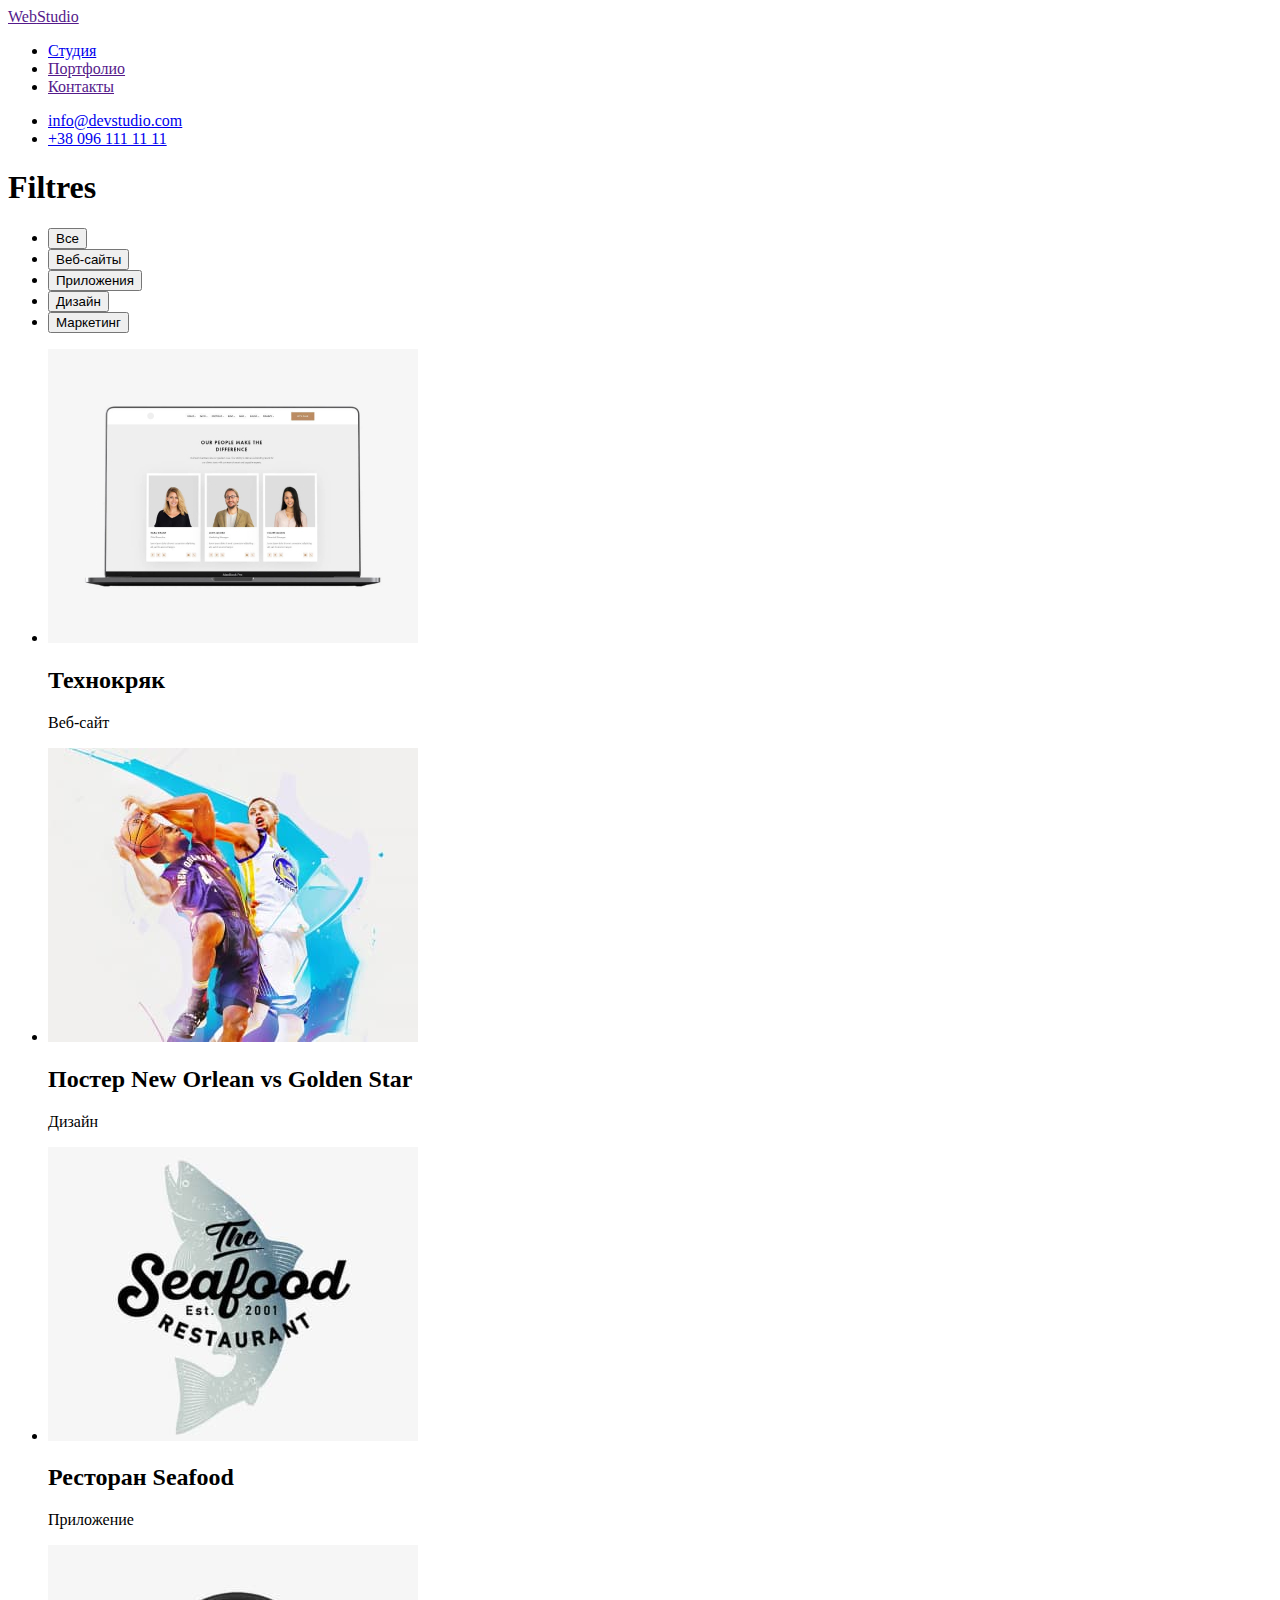
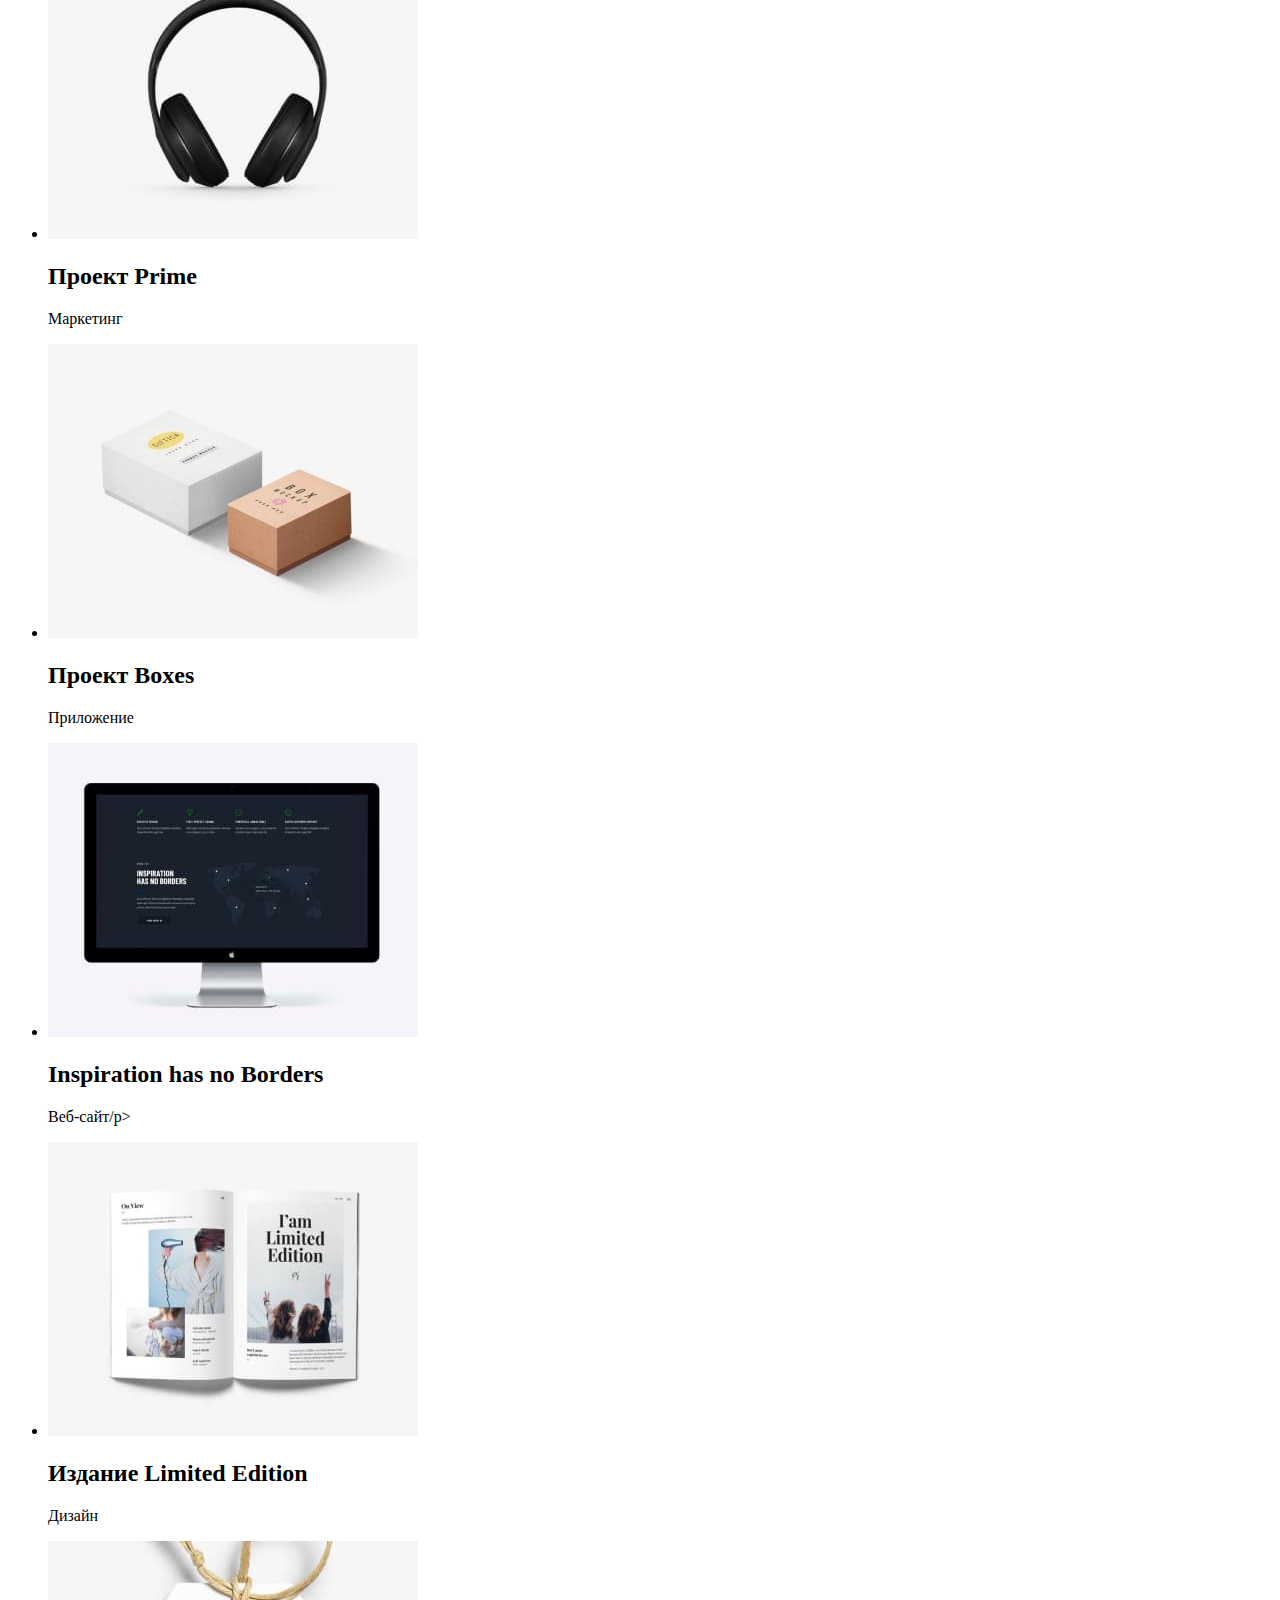
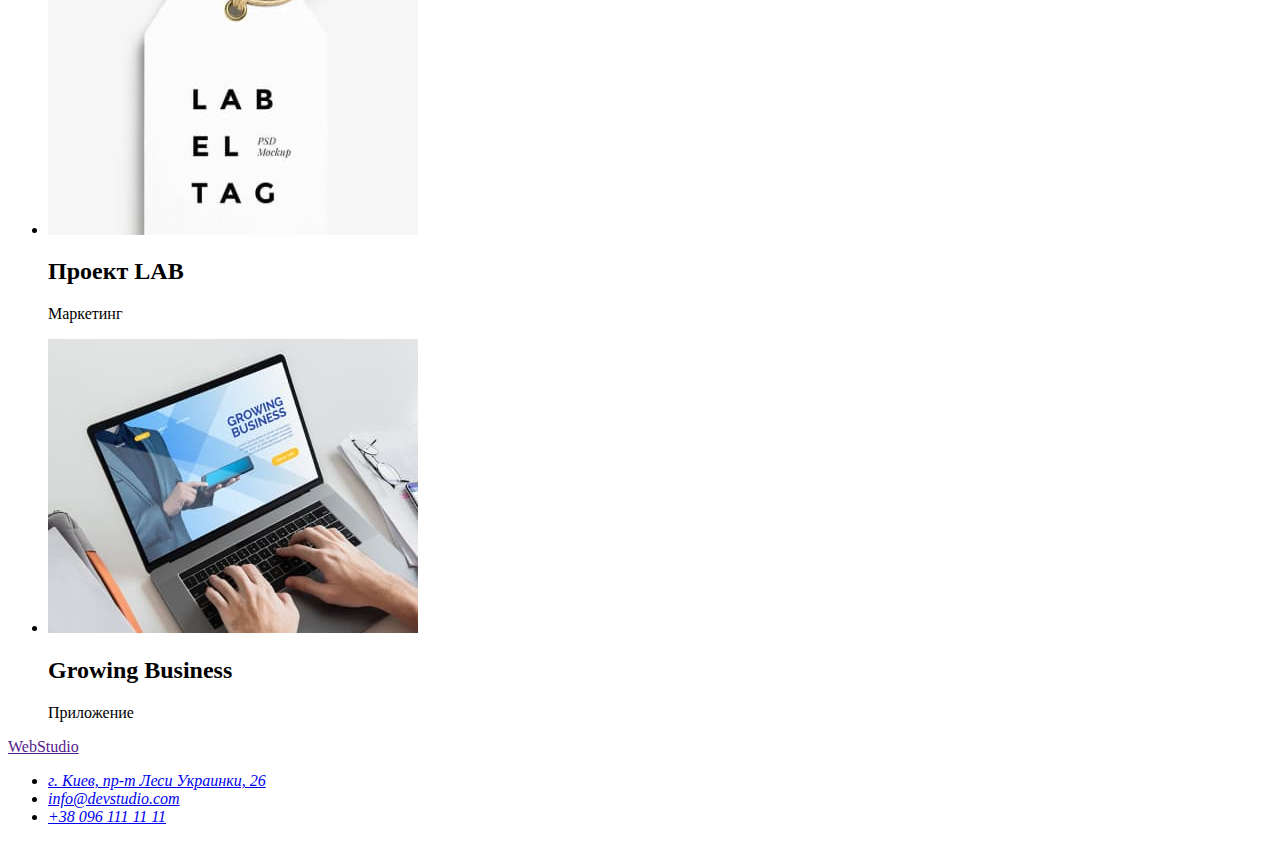
==== portfolio.html @ 5b7902f8 "Add files via upload" ====
<!DOCTYPE html>
<html lang="ru">
  <head>
    <meta charset="UTF-8" />
    <meta name="viewport" content="width=device-width, initial-scale=1.0" />
    <title>Photo app</title>
    <link rel="stylesheet" href="./css/styles.css" />
    <link
      href="https://fonts.googleapis.com/css2?family=Raleway:ital,wght@1,700&family=Roboto:wght@400;500;700;900&display=swap"
      rel="stylesheet"
    />
  </head>
  <body>
    <!-- Шапка сайта -->
    <header>
      <nav>
        <a class="logo" href=""><span>Web</span>Studio</a>
        <ul>
          <li><a class="menu-item" href="./index.html">Студия</a></li>
          <li><a class="menu-item" href="">Портфолио</a></li>
          <li><a class="menu-item" href="">Контакты</a></li>
        </ul>
      </nav>
      <ul>
        <li>
          <a class="contacts" href="mailto:info@devstudio.com"
            >info@devstudio.com</a
          >
        </li>
        <li>
          <a class="contacts" href="tel:+380961111111">+38 096 111 11 11</a>
        </li>
      </ul>
    </header>

    <main>
      <!-- Фильтр -->
      <section>
        <h1 class="section-header">Filtres</h1>
        <ul>
          <li>
            <button class="filters-buttons" type="button">Все</button>
          </li>
          <li>
            <button class="filters-buttons" type="button">Веб-сайты</button>
          </li>
          <li>
            <button class="filters-buttons" type="button">Приложения</button>
          </li>
          <li>
            <button class="filters-buttons" type="button">Дизайн</button>
          </li>
          <li>
            <button class="filters-buttons" type="button">Маркетинг</button>
          </li>
        </ul>
      </section>

      <!-- Примеры работ -->
      <section>
        <ul>
          <li>
            <img src="./images/example1.jpg" alt="Пример сайта" width="370" />
            <h2 class="examples-header">Технокряк</h2>
            <p class="examples-text">Веб-сайт</p>
          </li>

          <li>
            <img src="./images/example2.jpg" alt="Пример постера" width="370" />
            <h2 class="examples-header">Постер New Orlean vs Golden Star</h2>
            <p>Дизайн</p>
          </li>

          <li>
            <img
              src="./images/example9.jpg"
              alt="Пример приложения"
              width="370"
            />
            <h2 class="examples-header">Ресторан Seafood</h2>
            <p>Приложение</p>
          </li>

          <li>
            <img
              src="./images/example3.jpg"
              alt="Чорные наушники"
              width="370"
            />
            <h2 class="examples-header">Проект Prime</h2>
            <p>Маркетинг</p>
          </li>

          <li>
            <img src="./images/example4.jpg" alt="Пример коробок" width="370" />
            <h2 class="examples-header">Проект Boxes</h2>
            <p>Приложение</p>
          </li>

          <li>
            <img
              src="./images/example5.jpg"
              alt="Изображение монитора"
              width="370"
            />
            <h2 class="examples-header">Inspiration has no Borders</h2>
            <p>Веб-сайт/p></p>
          </li>

          <li>
            <img src="./images/example6.jpg" alt="Пример журнала" width="370" />
            <h2 class="examples-header">Издание Limited Edition</h2>
            <p>Дизайн</p>
          </li>

          <li>
            <img
              src="./images/example7.jpg"
              alt="Изображение этикетки"
              width="370"
            />
            <h2 class="examples-header">Проект LAB</h2>
            <p>Маркетинг</p>
          </li>

          <li>
            <img
              src="./images/example8.jpg"
              alt="Изображение ноутбука"
              width="370"
            />
            <h2 class="examples-header">Growing Business</h2>
            <p>Приложение</p>
          </li>
        </ul>
      </section>
    </main>

    <!-- Футер -->
    <footer class="footer">
      <a class="logo" href=""><span>Web</span>Studio</a>
      <address>
        <ul>
          <li>
            <a
              class="company-address"
              href="https://goo.gl/maps/CPtrU1FHBa2aNyZL9"
              target="_blank"
              rel="noopener noreferrer"
              >г. Киев, пр-т Леси Украинки, 26</a
            >
          </li>
          <li>
            <a class="footer-contacts" href="mailto:info@devstudio.com"
              >info@devstudio.com</a
            >
          </li>
          <li>
            <a class="footer-contacts" href="tel:+380961111111"
              >+38 096 111 11 11</a
            >
          </li>
        </ul>
      </address>
    </footer>
  </body>
</html>
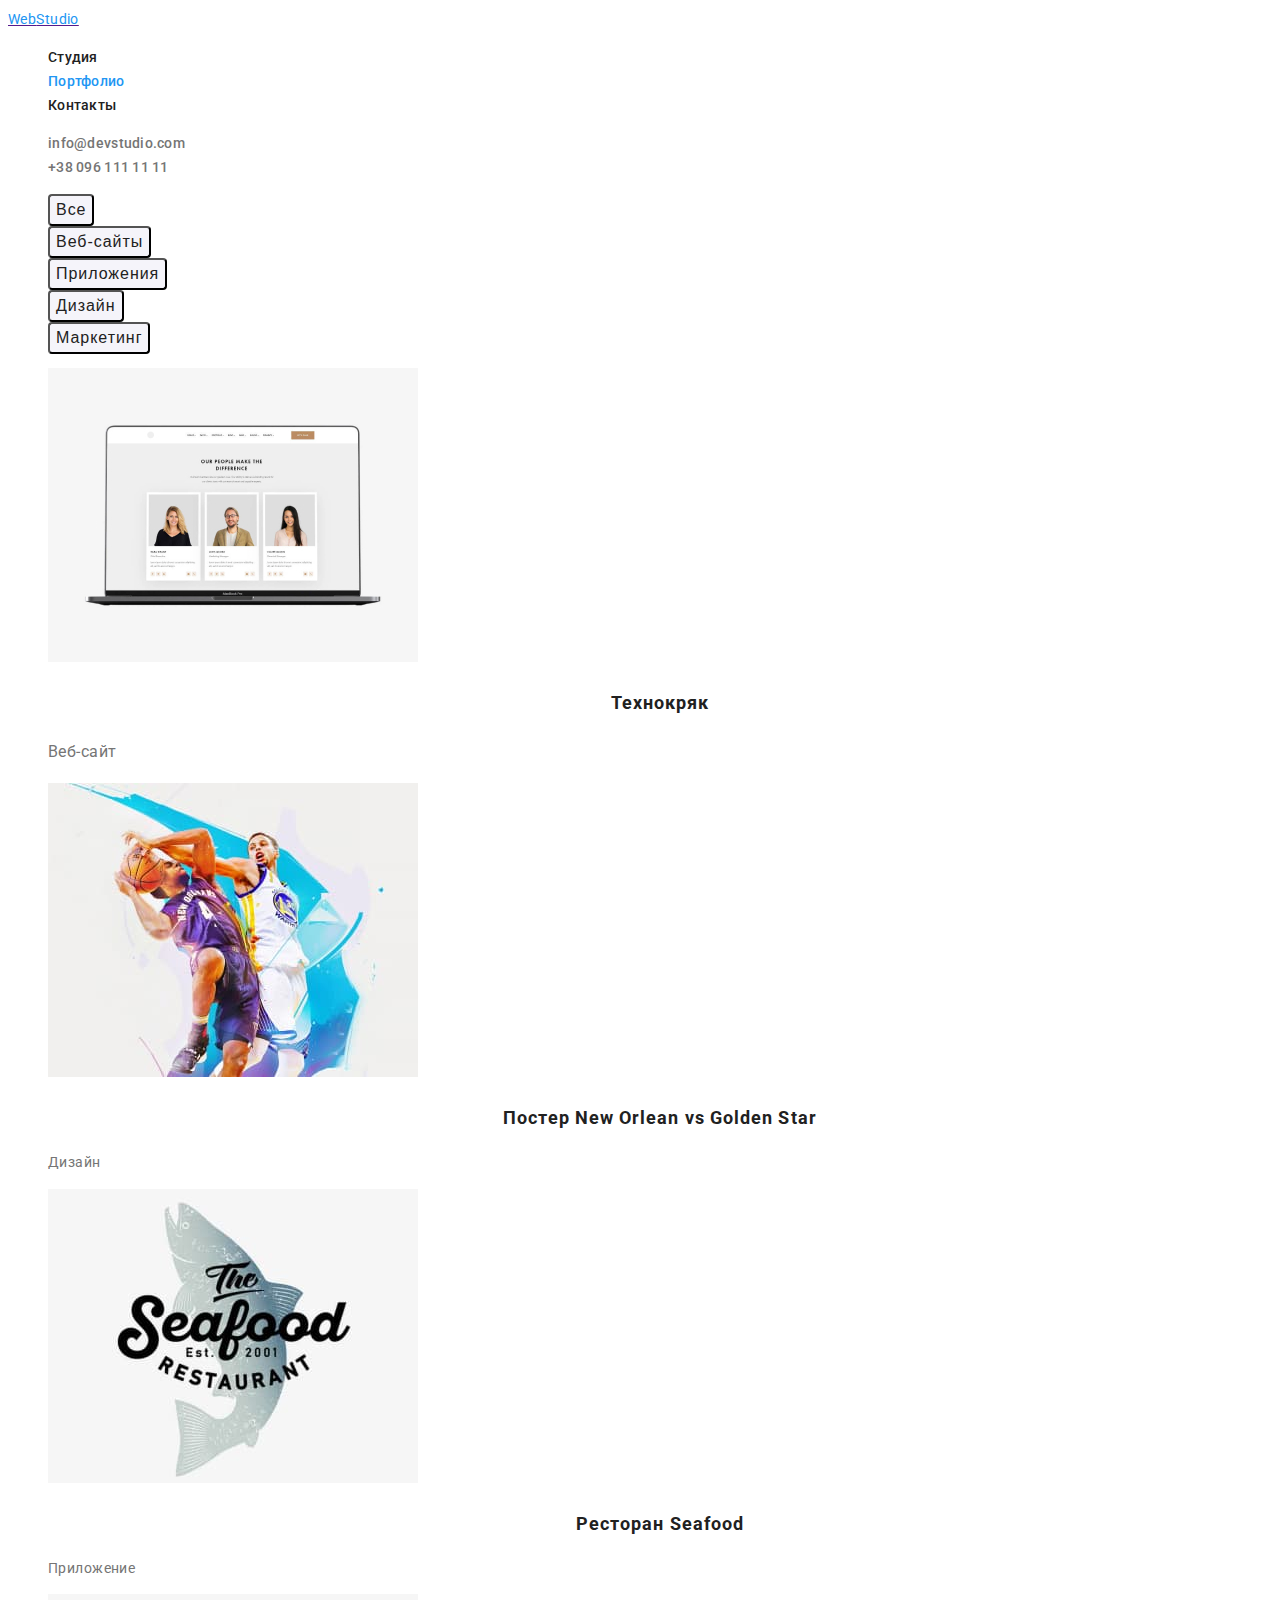
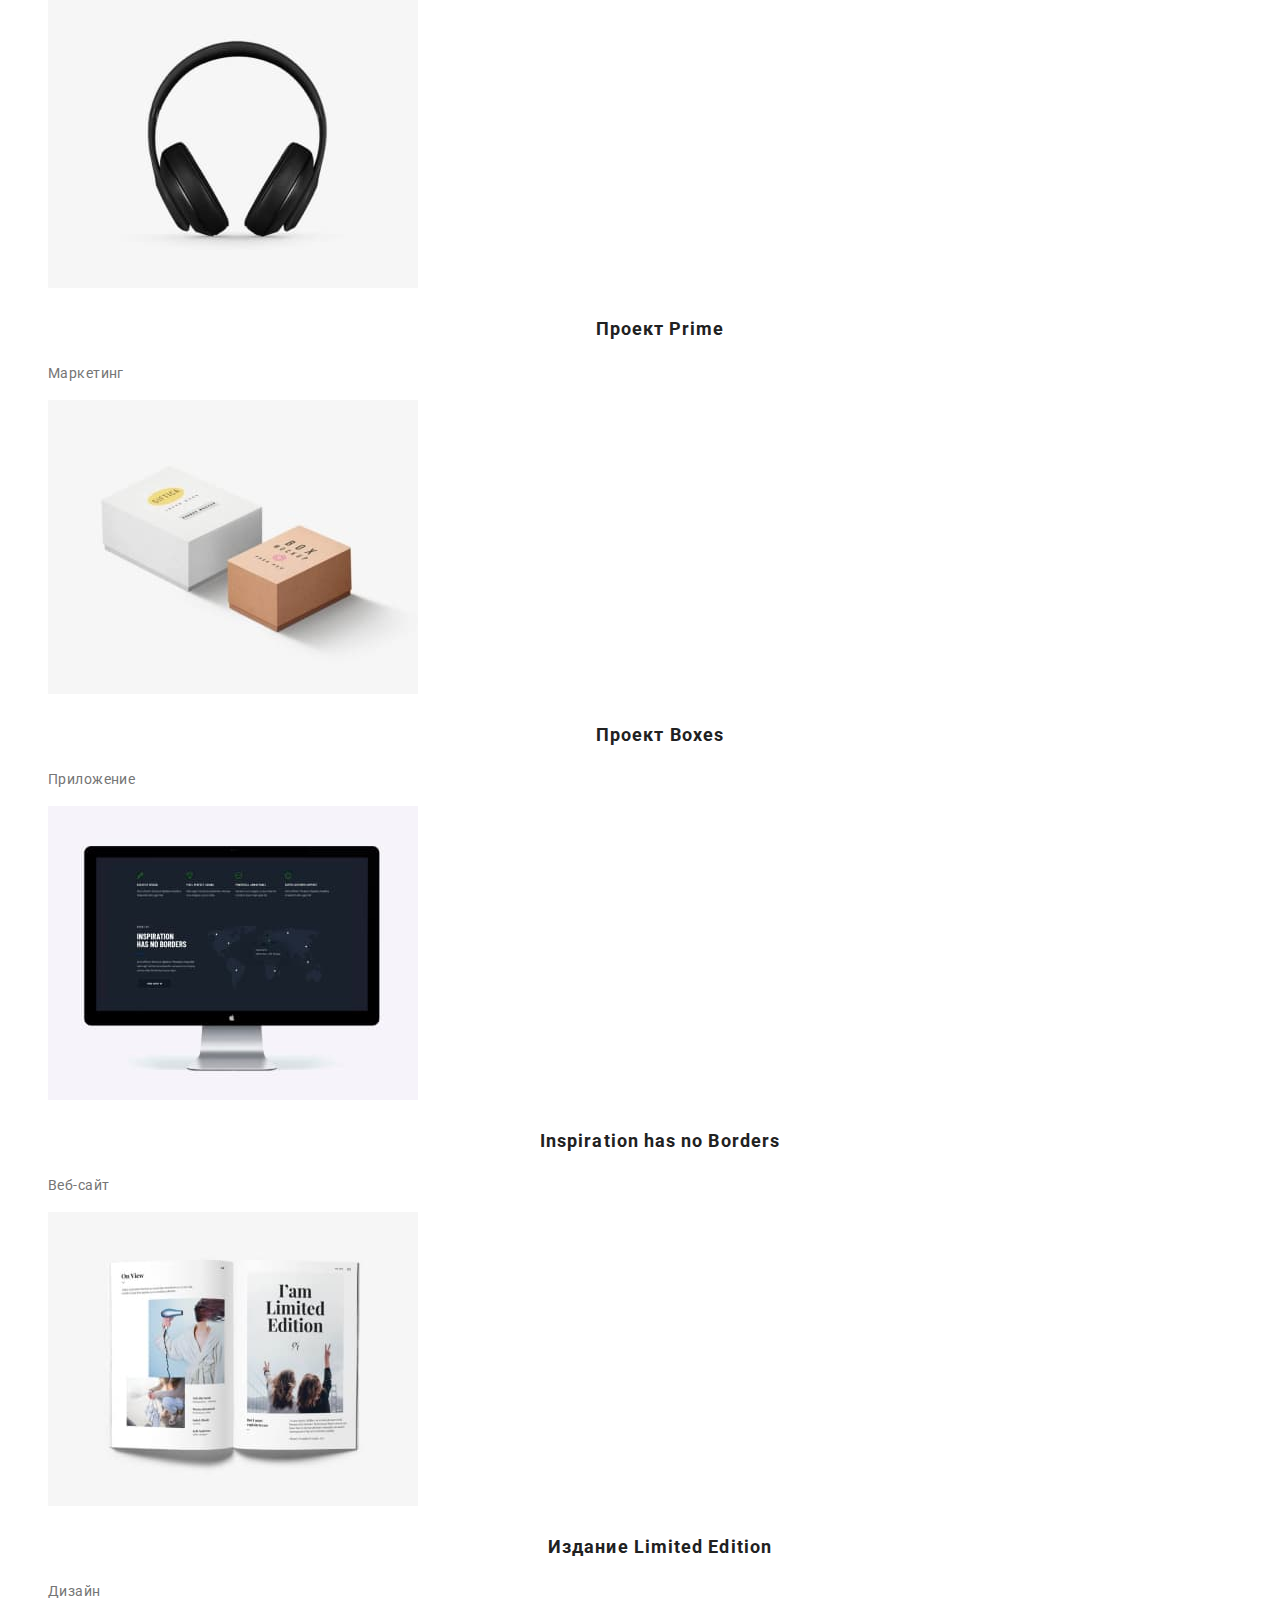
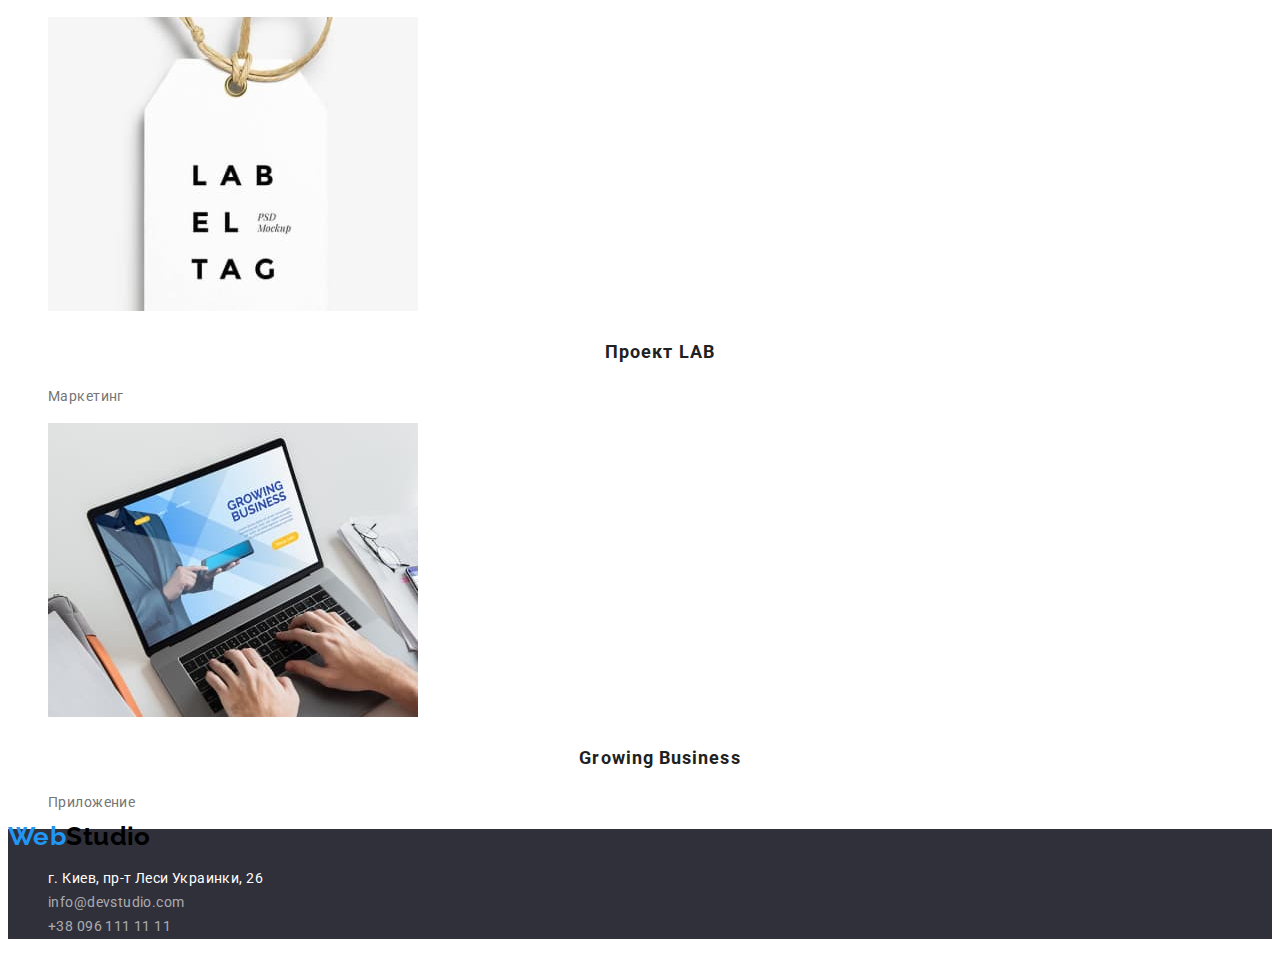
==== commit c97f73ce: "Add files via upload" ====
--- a/portfolio.html
+++ b/portfolio.html
@@ -14,10 +14,12 @@
     <!-- Шапка сайта -->
     <header>
       <nav>
-        <a class="logo" href=""><span>Web</span>Studio</a>
+        <a href=""
+          ><span class="web">Web</span><span class="studio">Studio</span></a
+        >
         <ul>
           <li><a class="menu-item" href="./index.html">Студия</a></li>
-          <li><a class="menu-item" href="">Портфолио</a></li>
+          <li><a class="menu-item active" href="">Портфолио</a></li>
           <li><a class="menu-item" href="">Контакты</a></li>
         </ul>
       </nav>
@@ -54,10 +56,7 @@
             <button class="filters-buttons" type="button">Маркетинг</button>
           </li>
         </ul>
-      </section>
 
-      <!-- Примеры работ -->
-      <section>
         <ul>
           <li>
             <img src="./images/example1.jpg" alt="Пример сайта" width="370" />
@@ -104,7 +103,7 @@
               width="370"
             />
             <h2 class="examples-header">Inspiration has no Borders</h2>
-            <p>Веб-сайт/p></p>
+            <p>Веб-сайт</p>
           </li>
 
           <li>
--- a/css/styles.css
+++ b/css/styles.css
@@ -0,0 +1,203 @@
+:root {
+  --primary-text-color: rgba(117, 117, 117, 1);
+  --secondary-text-color: rgba(255, 255, 255, 0.6);
+  --title-text-color: rgba(33, 33, 33, 1);
+  --accent-color: rgba(33, 150, 243, 1);
+  --primary-white-color: rgba(255, 255, 255, 1);
+}
+
+body {
+  background-color: var(--primary-white-color);
+  color: var(--primary-text-color);
+
+  font-family: 'Roboto', 'OpenSans', sans-serif;
+  letter-spacing: 0.03em;
+  font-size: 14px;
+  line-height: 1.71;
+  text-decoration: none;
+}
+/*-- Шапка сайта --*/
+/* Logo */
+.logo {
+  font-family: 'Raleway';
+  font-style: normal;
+  font-weight: 700;
+  font-size: 26px;
+  line-height: 1.19px;
+
+  color: #000;
+  text-decoration: inherit;
+}
+span {
+  color: #2196f3;
+}
+
+/* Site nav */
+
+li {
+  list-style-type: none;
+}
+
+.menu-item {
+  color: var(--title-text-color);
+
+  font-weight: 500;
+  font-size: 14px;
+  line-height: 1.14;
+  letter-spacing: 0.02em;
+  text-decoration: inherit;
+}
+.active {
+  color: var(--accent-color);
+}
+
+.menu-item:hover,
+.menu-item:focus {
+  color: var(--accent-color);
+}
+
+/* Contacts */
+
+.contacts {
+  color: var(--primary-text-color);
+
+  font-weight: 500;
+  font-size: 14px;
+  line-height: 1.14;
+  letter-spacing: 0.02em;
+  text-decoration: inherit;
+}
+
+.contacts:hover,
+.contacts:focus {
+  color: var(--accent-color);
+}
+
+/* Hero */
+
+.hero {
+  background-color: rgba(47, 48, 58, 1);
+}
+
+.hero-title {
+  color: var(--primary-white-color);
+  font-weight: 900;
+  font-size: 44px;
+  line-height: 1.36;
+  text-align: center;
+
+  letter-spacing: 0.06em;
+  text-transform: uppercase;
+}
+
+button {
+  color: var(--primary-white-color);
+  font-weight: 700;
+  font-size: 16px;
+  line-height: 1.88;
+  display: flex;
+  align-items: center;
+  text-align: center;
+  letter-spacing: 0.06em;
+  background-color: var(--accent-color);
+  cursor: pointer;
+}
+
+/* Преимущества */
+
+.section-header {
+  display: none;
+}
+
+.section-title {
+  color: var(--title-text-color);
+
+  font-weight: 700;
+  font-size: 14px;
+  line-height: 1.14;
+
+  text-transform: uppercase;
+}
+
+/* Чем занимаемся */
+
+h2 {
+  color: var(--title-text-color);
+  font-weight: 700;
+  font-size: 36px;
+  line-height: 1.17;
+  text-align: center;
+}
+
+/* Наша команда */
+
+.team {
+  background-color: #f5f4fa;
+}
+
+.teammember-name {
+  color: var(--title-text-color);
+  font-weight: 500;
+  font-size: 16px;
+  line-height: 1.19;
+  text-align: center;
+}
+
+.teammember-job {
+  font-size: 16px;
+  line-height: 1.19;
+  text-align: center;
+}
+
+/*-- Футер --*/
+
+.footer {
+  background-color: rgba(47, 48, 58, 1);
+}
+
+.company-address {
+  color: var(--primary-white-color);
+
+  font-style: normal;
+  line-height: 1.71;
+  text-decoration: inherit;
+}
+.footer-contacts {
+  color: var(--secondary-text-color);
+
+  font-style: normal;
+  font-size: 14px;
+  line-height: 1.71;
+  text-decoration: inherit;
+}
+.footer-contacts:hover,
+.footer-contacts:focus {
+  color: var(--accent-color);
+}
+.filters-buttons {
+  background-color: #f5f4fa;
+  border-radius: 4px;
+  color: var(--title-text-color);
+
+  font-weight: 500;
+  font-size: 16px;
+  line-height: 1.63;
+  cursor: pointer;
+}
+.filters-buttons:hover,
+.filters-buttons:focus {
+  color: var(--primary-white-color);
+  background-color: var(--accent-color);
+}
+.examples-header {
+  color: var(--title-text-color);
+  font-weight: 700;
+  font-size: 18px;
+  line-height: 2;
+
+  letter-spacing: 0.06em;
+}
+.examples-text {
+  font-size: 16px;
+  line-height: 1.88;
+}
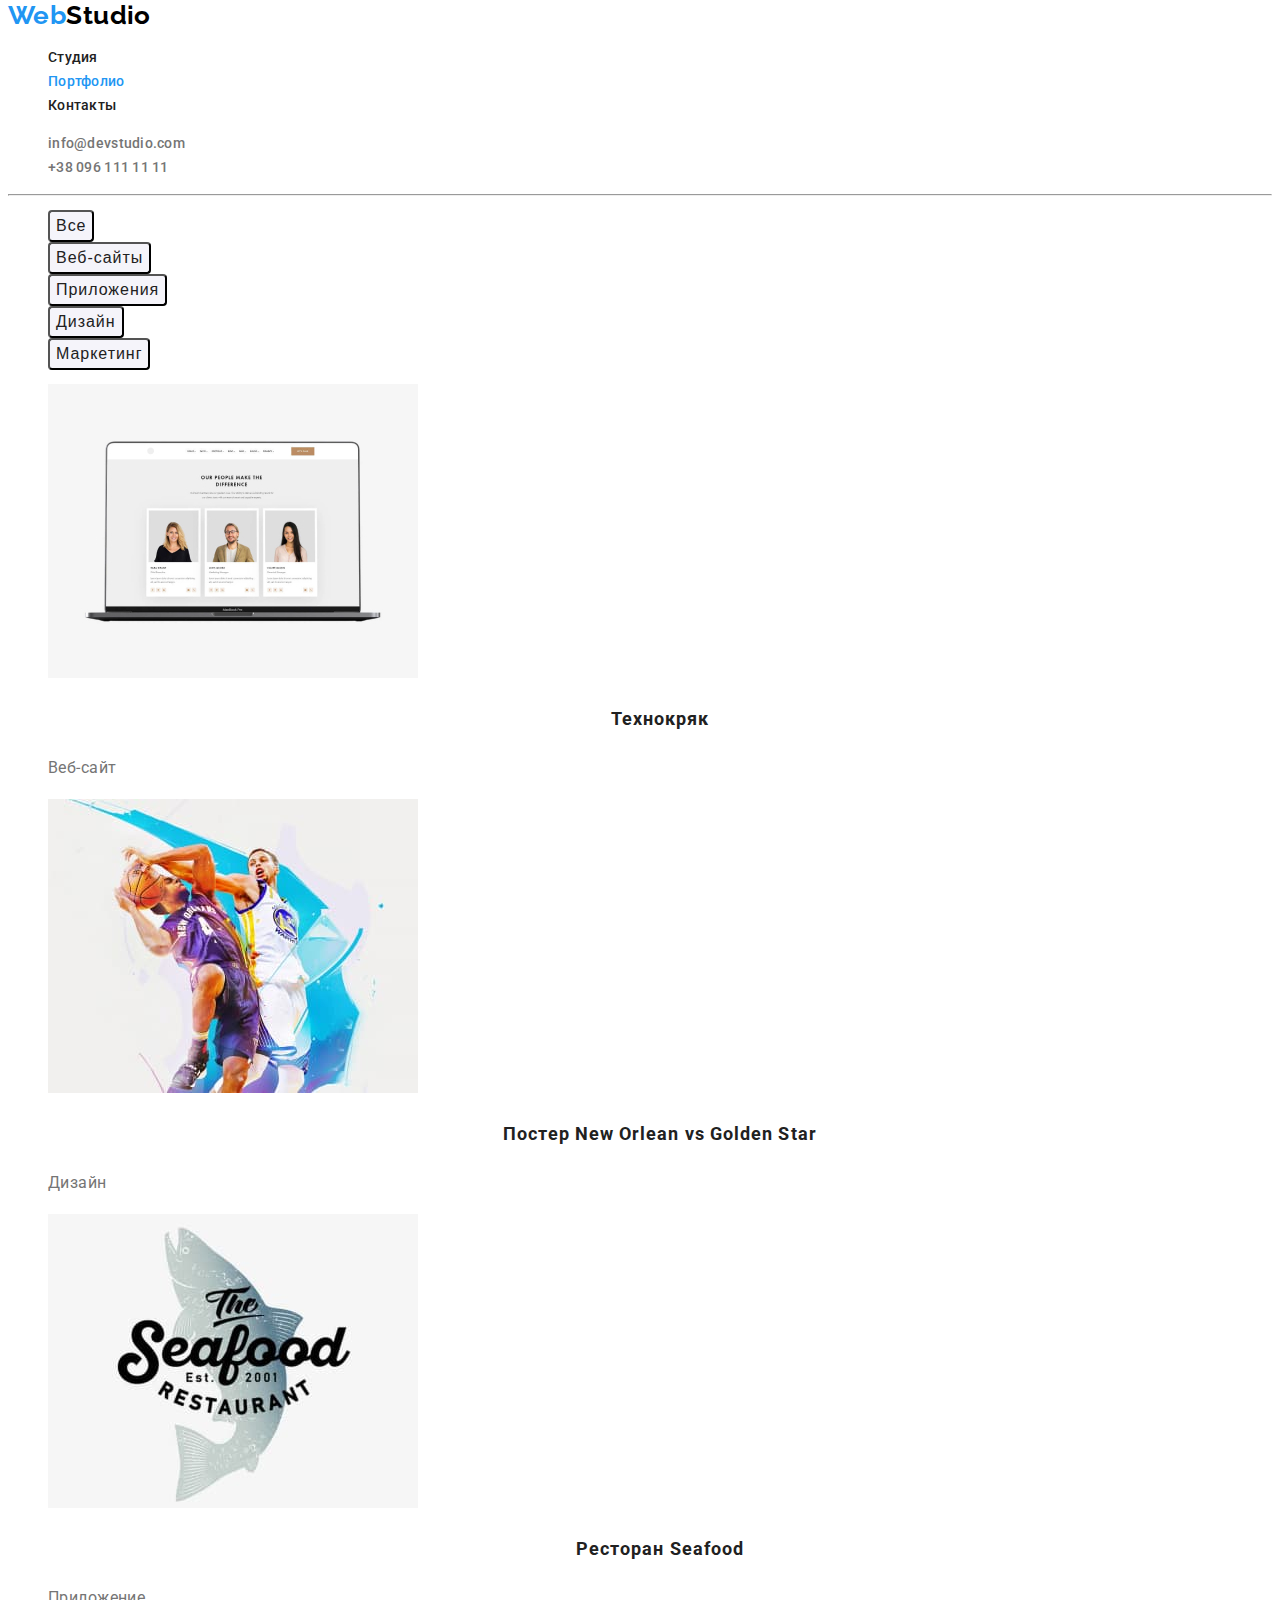
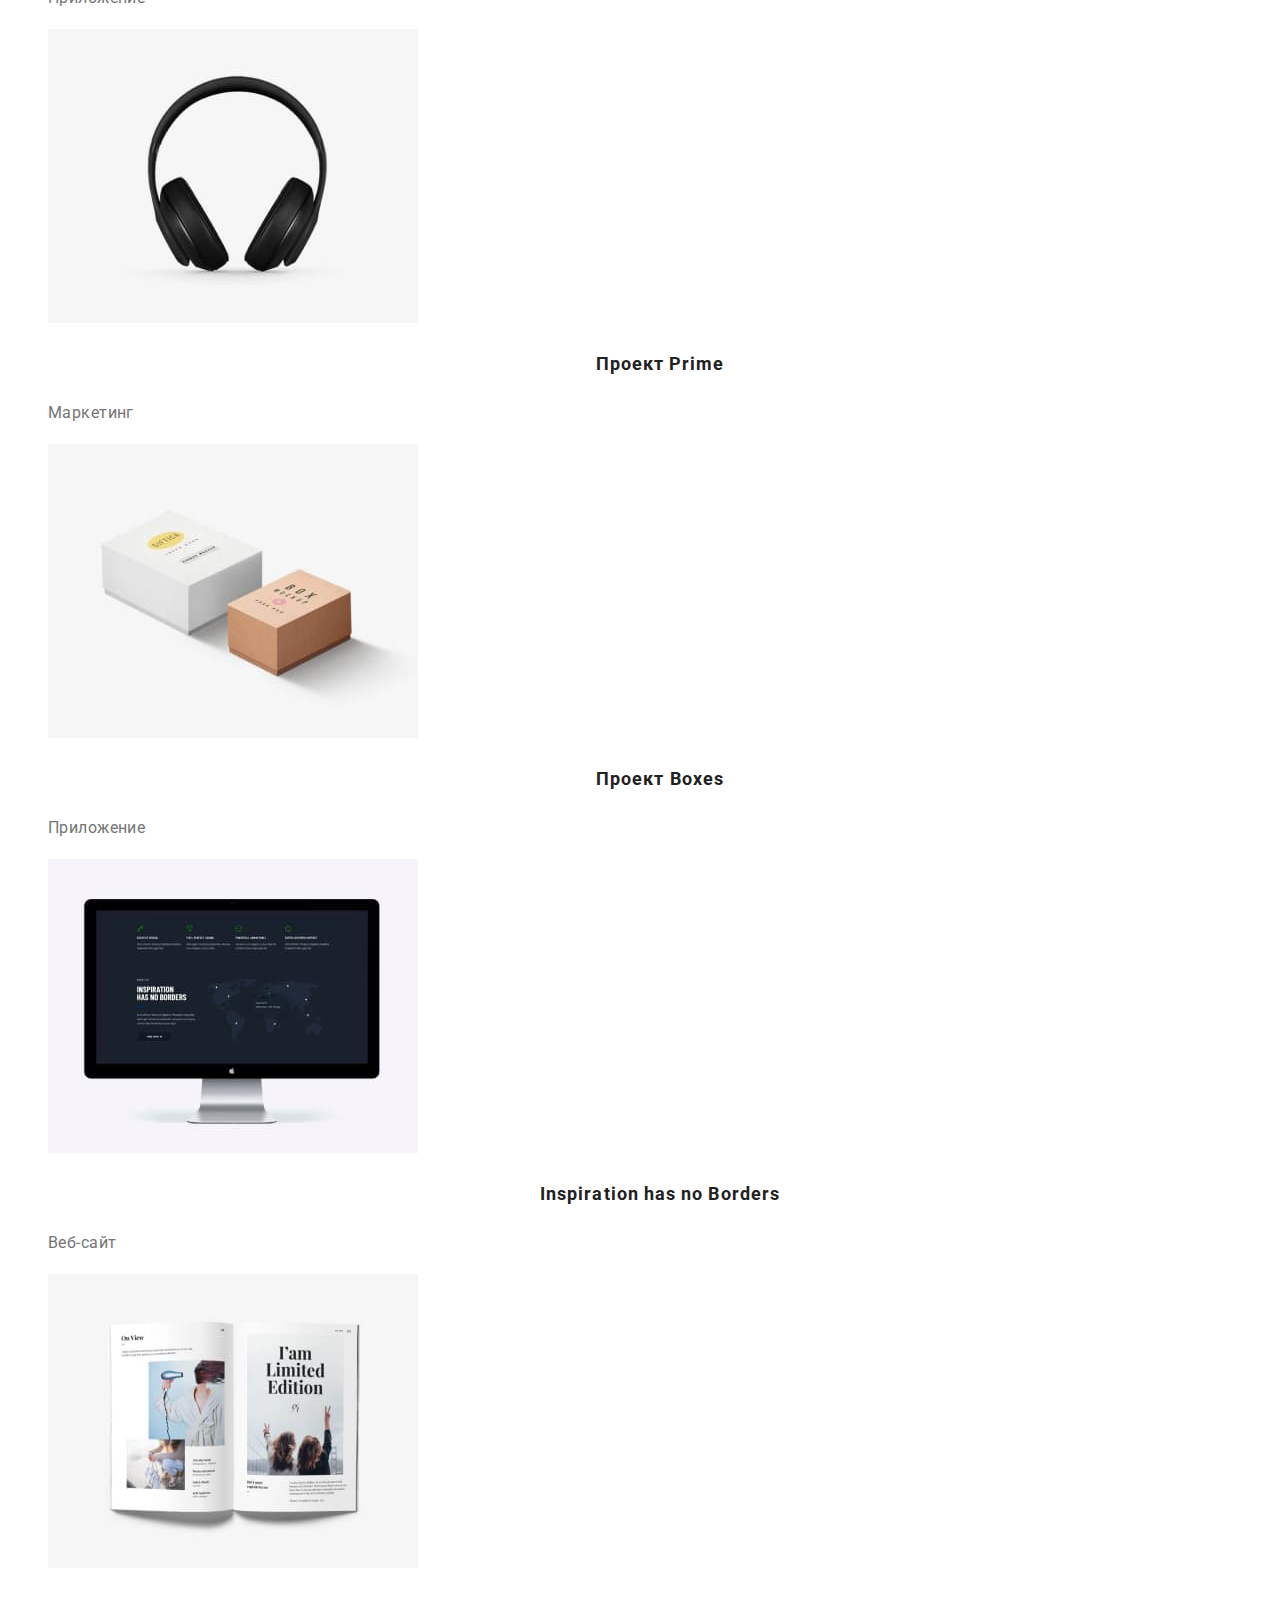
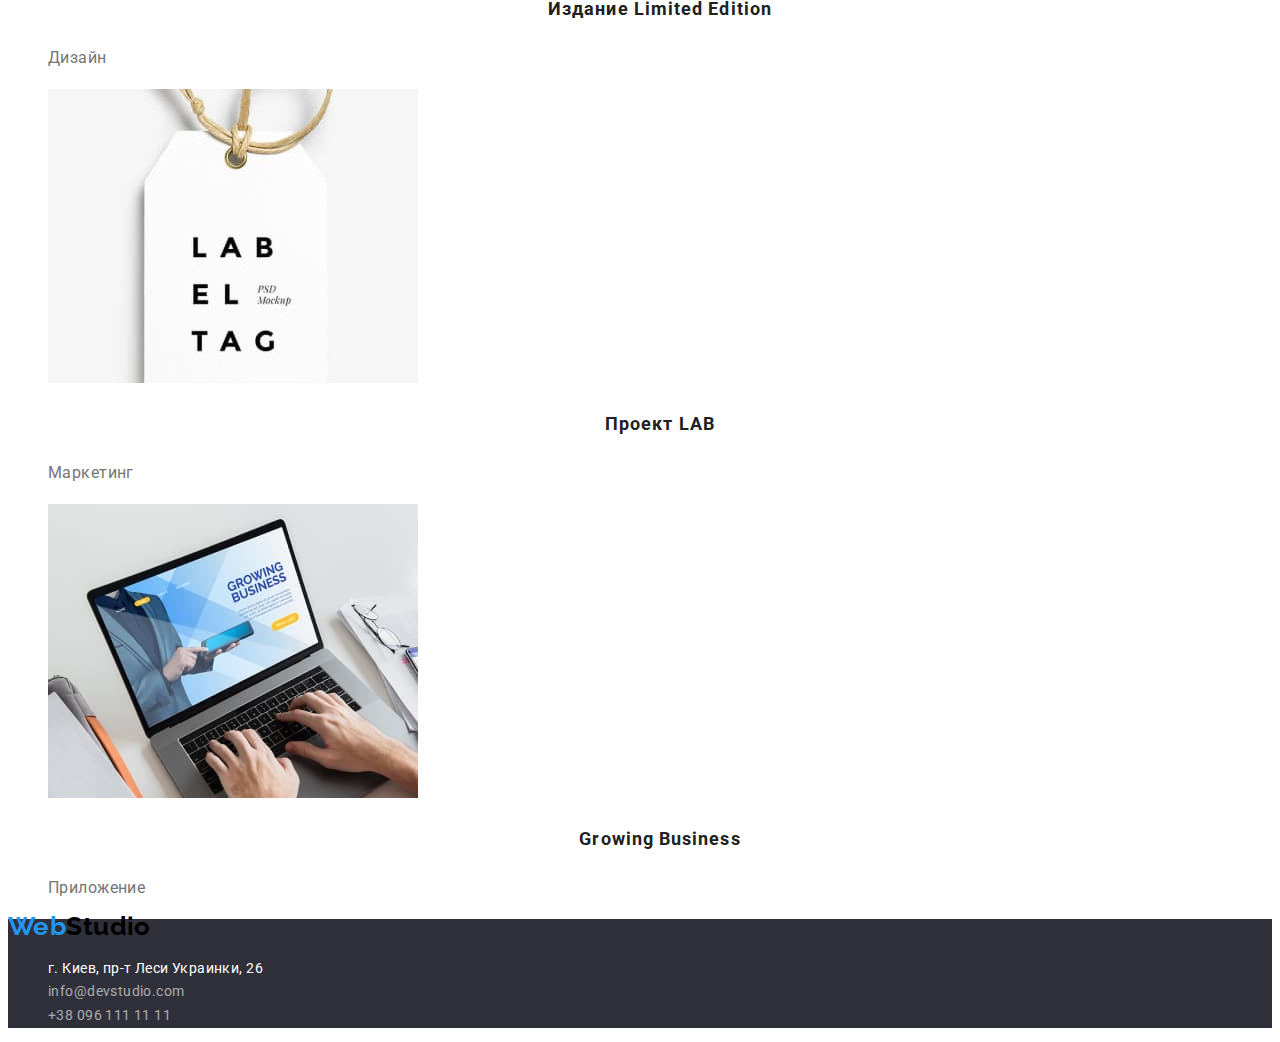
==== commit 8d00e040: "Add files via upload" ====
--- a/portfolio.html
+++ b/portfolio.html
@@ -6,7 +6,7 @@
     <title>Photo app</title>
     <link rel="stylesheet" href="./css/styles.css" />
     <link
-      href="https://fonts.googleapis.com/css2?family=Raleway:ital,wght@1,700&family=Roboto:wght@400;500;700;900&display=swap"
+      href="https://fonts.googleapis.com/css2?family=Raleway:wght@700&family=Roboto:wght@400;500;700;900&display=swap"
       rel="stylesheet"
     />
   </head>
@@ -14,9 +14,7 @@
     <!-- Шапка сайта -->
     <header>
       <nav>
-        <a href=""
-          ><span class="web">Web</span><span class="studio">Studio</span></a
-        >
+        <a class="logo" href=""><span>Web</span>Studio</a>
         <ul>
           <li><a class="menu-item" href="./index.html">Студия</a></li>
           <li><a class="menu-item active" href="">Портфолио</a></li>
@@ -34,7 +32,7 @@
         </li>
       </ul>
     </header>
-
+    <hr />
     <main>
       <!-- Фильтр -->
       <section>
@@ -67,7 +65,7 @@
           <li>
             <img src="./images/example2.jpg" alt="Пример постера" width="370" />
             <h2 class="examples-header">Постер New Orlean vs Golden Star</h2>
-            <p>Дизайн</p>
+            <p class="examples-text">Дизайн</p>
           </li>
 
           <li>
@@ -77,7 +75,7 @@
               width="370"
             />
             <h2 class="examples-header">Ресторан Seafood</h2>
-            <p>Приложение</p>
+            <p class="examples-text">Приложение</p>
           </li>
 
           <li>
@@ -87,13 +85,13 @@
               width="370"
             />
             <h2 class="examples-header">Проект Prime</h2>
-            <p>Маркетинг</p>
+            <p class="examples-text">Маркетинг</p>
           </li>
 
           <li>
             <img src="./images/example4.jpg" alt="Пример коробок" width="370" />
             <h2 class="examples-header">Проект Boxes</h2>
-            <p>Приложение</p>
+            <p class="examples-text">Приложение</p>
           </li>
 
           <li>
@@ -103,13 +101,13 @@
               width="370"
             />
             <h2 class="examples-header">Inspiration has no Borders</h2>
-            <p>Веб-сайт</p>
+            <p class="examples-text">Веб-сайт</p>
           </li>
 
           <li>
             <img src="./images/example6.jpg" alt="Пример журнала" width="370" />
             <h2 class="examples-header">Издание Limited Edition</h2>
-            <p>Дизайн</p>
+            <p class="examples-text">Дизайн</p>
           </li>
 
           <li>
@@ -119,7 +117,7 @@
               width="370"
             />
             <h2 class="examples-header">Проект LAB</h2>
-            <p>Маркетинг</p>
+            <p class="examples-text">Маркетинг</p>
           </li>
 
           <li>
@@ -129,7 +127,7 @@
               width="370"
             />
             <h2 class="examples-header">Growing Business</h2>
-            <p>Приложение</p>
+            <p class="examples-text">Приложение</p>
           </li>
         </ul>
       </section>
